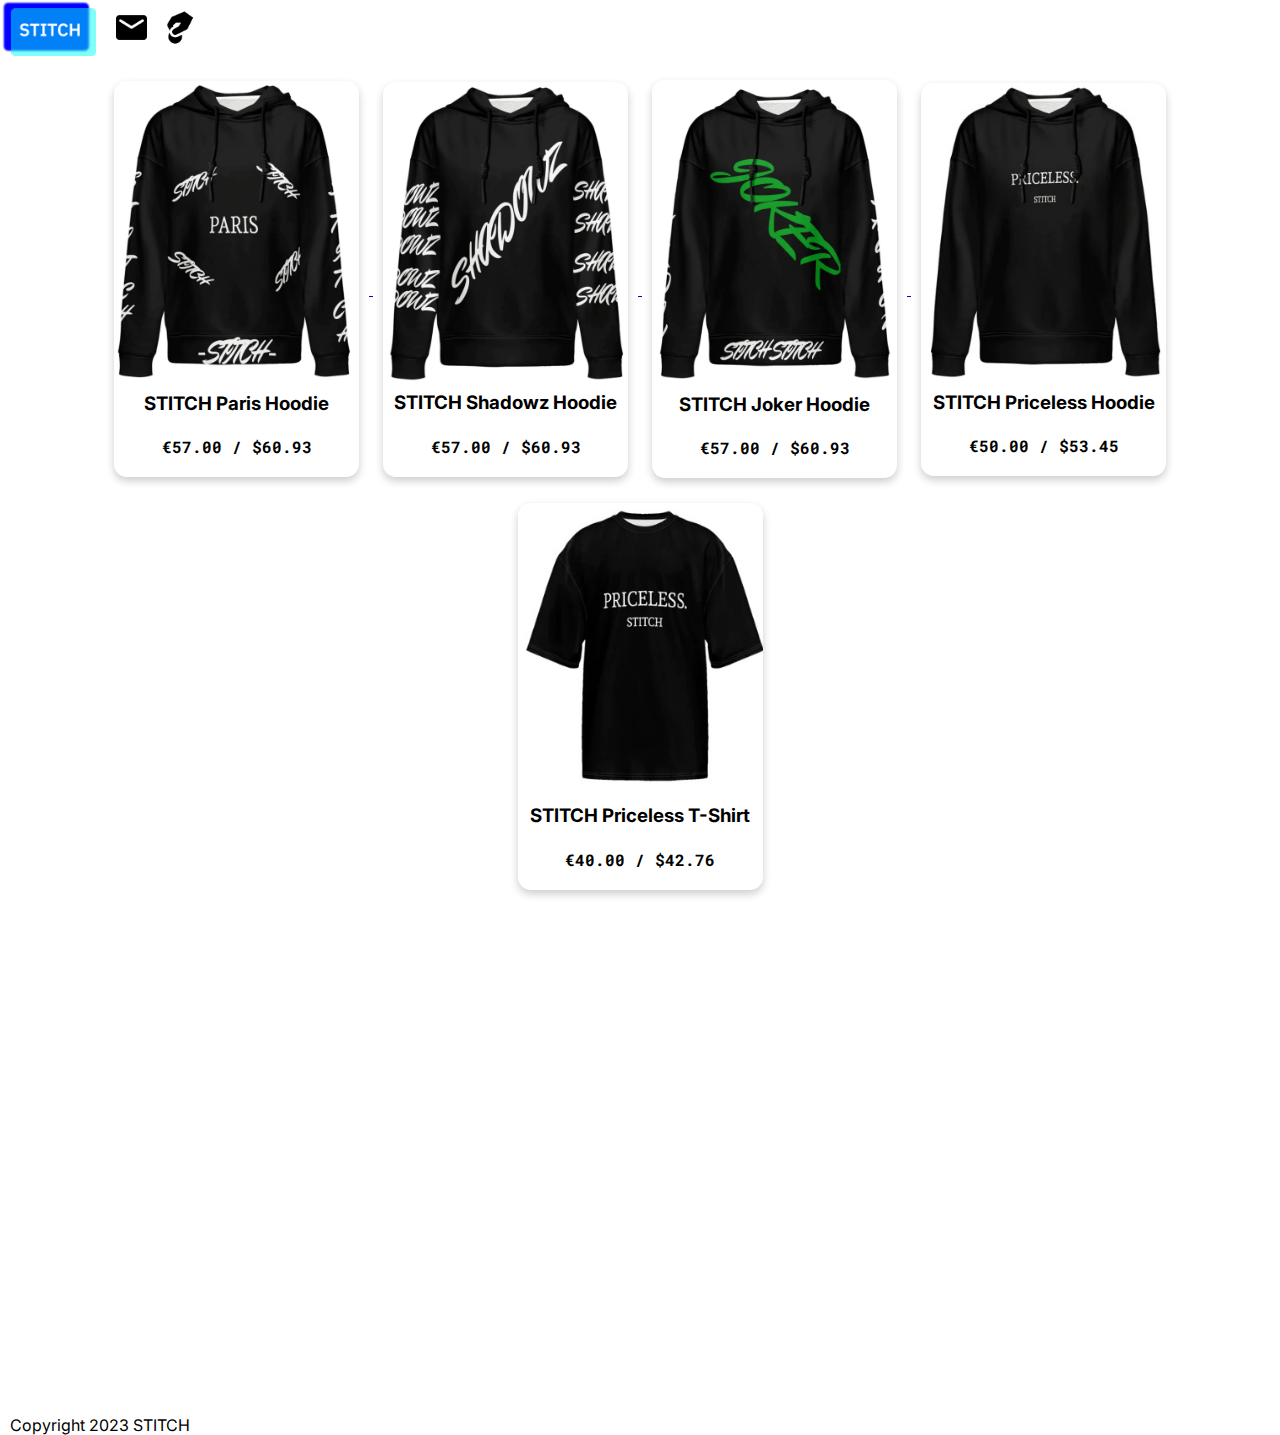
==== index.html @ bed95bb3 "Lots of price changes" ====
<!DOCTYPE html>
<html>

<head>
  <meta charset="utf-8">
  <meta name="viewport" content="width=device-width">
  <title>STITCH</title>
  <link href="style.css" rel="stylesheet" type="text/css" />
  <link rel="icon" type="image/x-icon" href="images/favicon.png">
</head>

<body>
<!-- Navbar	 -->
	<div class=navbar>
		<a href="index.html">
			<img class="banner" src="images/logo.png"  onerror="this.onerror=null; this.src='images/defaults/defaultDarkSmall.png'" alt="Home" title="Open the Home page"></a>
		<!-- <a class="navbarText" href="about.html">
			<img class="navBarIcon" src="images/about.png" alt="About Us" title="About us"></a>
		<a class="navbarText" href="newsletter.html">
			<img class="navBarIcon" src="images/letter.png" title="Newsletter" alt="Newsletter"></a> -->
		<a class="navbarText" href="mailto:johnpbiggerstaff@gmail.com?subject=STITCH Support">
			<img class="navBarIcon" src="images/mail.png" title="Contact Us" alt="Contact Us"></a>	
		<a class="navbarText" href="https://donate.stripe.com/aEUdT4bKPdYBgAEbIL">
			<img class="navBarIcon" src="images/donate.png" title="Donate" alt="Donate"></a>		
	</div>

<!-- Home Page -->
<div class="homepage">
<!-- Products -->
	<a href="store/paris-hoodie.html">
		<div class="card">
			<img class="card" alt="STITCH Paris Hoodie" title="STITCH Paris Hoodie" src="products/paris-hoodie.png">
			<h3 class="card">STITCH Paris Hoodie</h3>
			<h4 class="card">€57.00 / $60.93</h4>
		</div>
	</a>

	<a href="store/shadowz-hoodie.html">
		<div class="card">
			<img class="card" alt="STITCH Shadowz Hoodie" title="STITCH Shadowz Hoodie" src="products/shadowz-hoodie.png">
			<h3 class="card">STITCH Shadowz Hoodie</h3>
			<h4 class="card">€57.00 / $60.93</h4>
		</div>
	</a>

	<a href="store/joker-hoodie.html">
		<div class="card">
			<img class="card" alt="STITCH Joker Hoodie" title="STITCH Joker Hoodie" src="products/joker-hoodie.png">
			<h3 class="card">STITCH Joker Hoodie</h3>
			<h4 class="card">€57.00 / $60.93</h4>
		</div>
	</a>

	<a href="store/priceless-hoodie.html">
		<div class="card">
			<img class="card" alt="STITCH Priceless Hoodie" title="STITCH Priceless Hoodie" src="products/priceless-hoodie.jpeg">
			<h3 class="card">STITCH Priceless Hoodie</h3>
			<h4 class="card">€50.00 / $53.45</h4>
		</div>
	</a>

	<a href="store/priceless-t-shirt.html">
		<div class="card">
			<img class="card" alt="STITCH Priceless T-Shirt" title="STITCH Priceless T-Shirt" src="products/priceless-t-shirt.jpeg">
			<h3 class="card">STITCH Priceless T-Shirt</h3>
			<h4 class="card">€40.00 / $42.76</h4>
		</div>
	</a>
</div>
	
</body>

<!-- 	Footer -->
<div class="footer">
	<footer class="footer">
		<span class="footer">Copyright 2023 STITCH</span>
	</footer>
</div>

</html>
---- style.css ----
@import url('https://fonts.googleapis.com/css2?family=Bebas+Neue&family=Comfortaa:wght@300;400;600;700&family=Inter:wght@100;500;900&family=Lato:wght@100;400;700&family=Montserrat:wght@100;400;500&family=Noto+Sans+Display:wght@100;400;600&family=Righteous&family=Roboto+Mono:wght@100;400;600&family=Teko:wght@400;600;700&display=swap');

html {
  height: 100%;
  width: 100%;
}

body {
	margin: 0px;
}

ul {
  list-style-position: inside;
}

.bold {
	font-weight: bold;
}

/* Navbar */
.navbar {
	z-index: 1000;
  position: fixed;
	top: -1px;
	width: 100%;
	height: 60px;
/* 	height: 8%; */
	margin-bottom: 20px;
	text-align: left;
	vertical-align: middle;
	background-color: white;
/* 	opacity: 1; */
}

img.banner {
	margin-top: 2px;
	margin-left: 2px;
	width: auto;
	height: 55px;
	margin-right: 13px;
	opacity: 1;
	transition: 0.5s;
	vertical-align: middle;
}

img.banner:hover {
	opacity: 0.6;
	transition: 0.5s;
  height: 57px;
  width: auto;
}

.navBarIcon {
	color: #4c00ff;
	transition: 0.5s;
	opacity: 1;
	transition: 0.5s;
	vertical-align: middle;
	height: 37px;
	width: auto;
	margin-right: 7px;
}

.navBarIcon:hover {
	color: #00aaff;
	transition: 0.5s;
	opacity: 0.6;
	transition: 0.5s;
}

@media screen and (max-width: 690px) {
	.navbarIcon {margin-right: 15px;}
	.navbar {text-align: center;}
}

/* Footer */
div.footer {
	margin-bottom: 50px;
}

footer.footer {
	margin: 10px;
	margin-top: 500px
}

span.footer {
	font-family: "Inter";
}

/* Home page */
div.homepage {
	margin-top: 80px;	
	text-align: center;
}

/* Card */
div.card {
	display: inline-block;
  box-shadow: 0 4px 8px 0 rgba(0, 0, 0, 0.2);
	transition: 0.4s;
 	width: 245px;
  transition: 0.5s;
  height: auto;
  transition: 0.5s;
	text-align: center;
  margin: auto;
	margin-left: 10px;
	margin-right: 10px;
  font-family: arial;
	border-radius: 13px;
	margin-bottom: 25px;
	opacity: 1;
	transition: 0.5s;
  vertical-align: middle;

}

div.card:hover, .div.card:focus, .div.card:active {
  box-shadow: 0 6px 9px 0 rgba(0, 0, 0, 0.4);
	transition: 0.4s;
	opacity: 0.8;
	transition: 0.3s;
  width: 240px;
  transition: 0.5s;
  height: auto;
  transition: 0.5s;
  
}

img.card {
	width: 100%;
	height: auto;
	border-radius: 13px;
	border-bottom-width: 7px;
	border-color: black;
	box-shadow: 0 0px 0px 0 rgba(0, 0, 0, 0);
}

h3.card {
	font-family: "Inter";
	margin-top: 5px;
	margin-bottom: 5px;
	color: black;
}

h4.card {
	font-family: "roboto mono";
	margin-left: 5px;
	margin-right: 5px;
	color: black;
	margin-bottom: 20px;
}

/* 404 */
.pageNotFound {
	margin-top: 80px;
	text-align: center;
	font-family: "Inter";
}

h1.pageNotFound {
	margin-bottom: -50px;	
}

img.pageNotFound {
	margin-top: 10px;
	width: 180px;
	height: auto;
	border-radius: 10px;
}

/* Product Page */
.product {
	text-align: center;
	font-family: "Inter";
}

div.product {
	margin-top: 80px;
}

br.product {
	margin-top: 30px;
	margin-bottom: 15px;
}

button.product {
	width: 120px;
	transition: 0.4s;
	height: 40px;
	transition: 0.4s;
	/* background: linear-gradient(101.11deg, #006eff 41.79%, rgba(173, 0, 255, 0.4) 106.02%); */
	background-color: blue;
	box-shadow: 1px 3px 7px 2px rgba(255, 255, 255, 0.2);
	transition: 0.5s;
	border-radius: 10px;
	border: none;
	color: white;
	margin-left: 20px;
	font-family: "Montserrat";
	margin-bottom: 15px;
}

button.product:hover {
	box-shadow: 1px 3px 7px 2px rgba(255, 255, 255, 0.4);
	transition: 0.5s;
	cursor: pointer;
	opacity: 0.7;
	transition: 0.5s;
	width: 125px;
	transition: 0.4s;
	height: 45px;
	transition: 0.4s;
}

img.product {
	margin-bottom: 15px;
	border-radius: 15px;
  height: 450px;
  width: auto;
}

img.product-rules {
  height: 39px;
  width: auto;
}
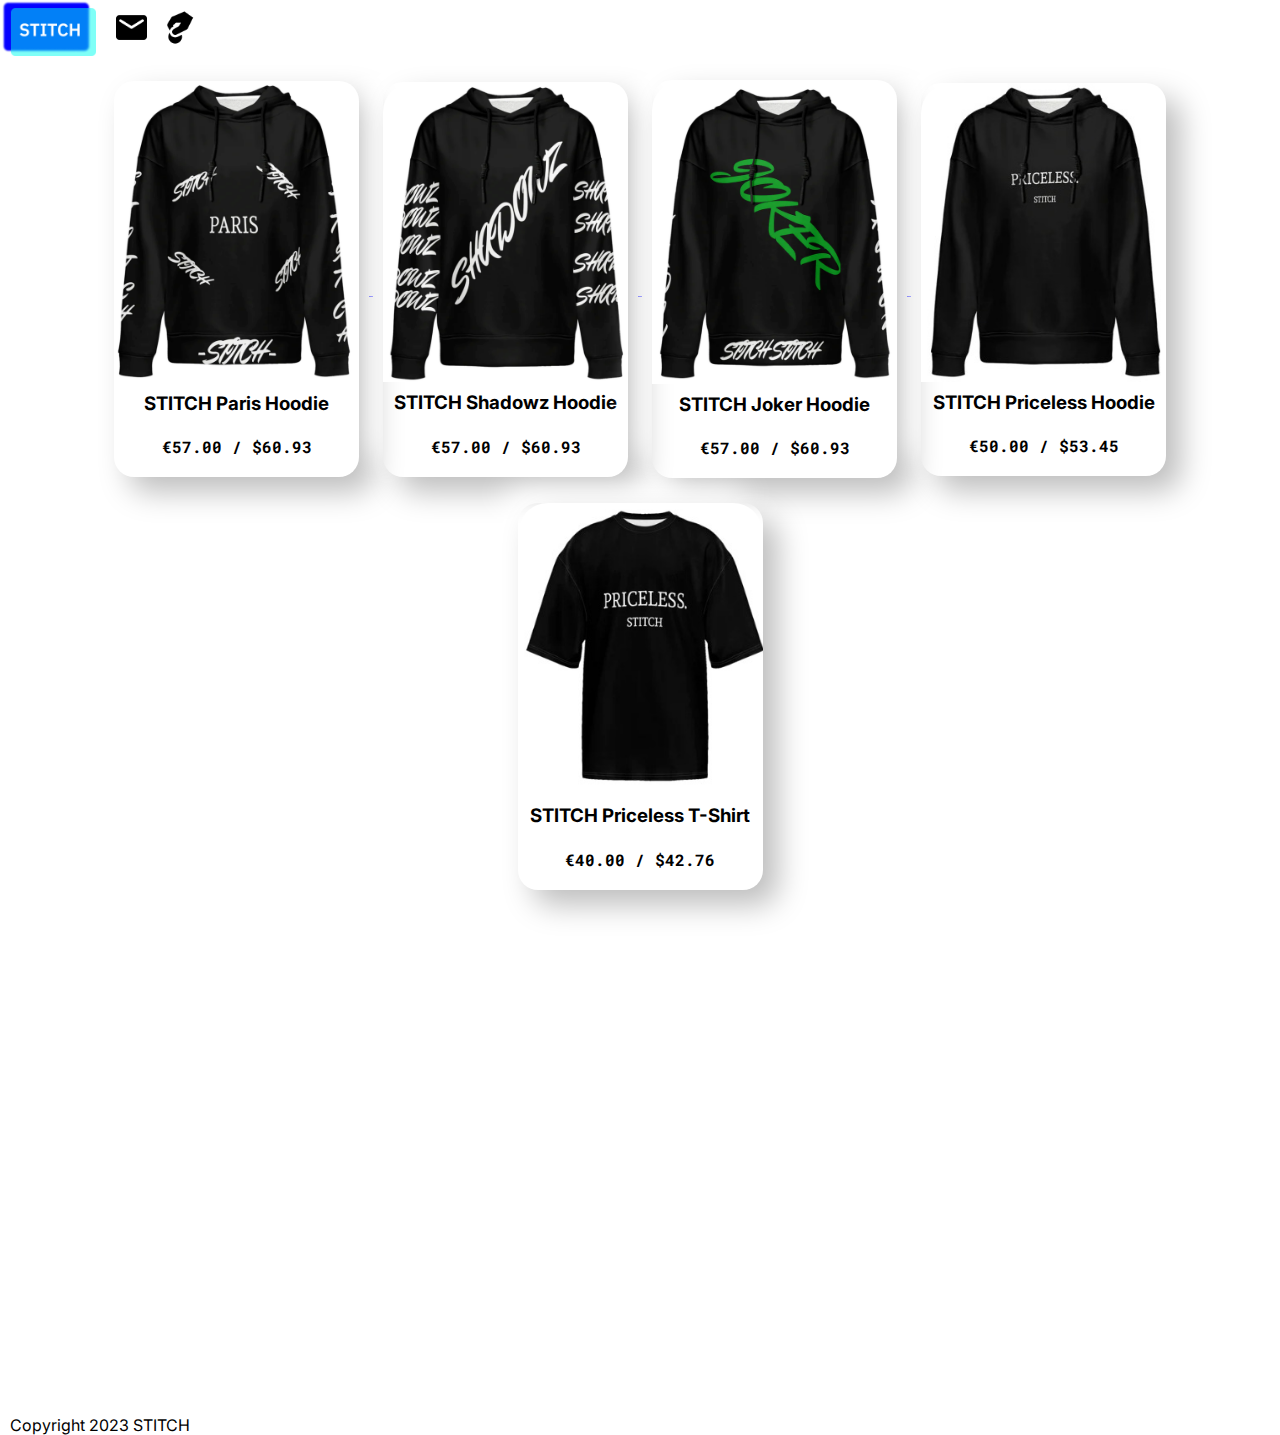
==== commit b37d6f2f: "New cards" ====
--- a/index.html
+++ b/index.html
@@ -66,6 +66,7 @@
 			<h4 class="card">€40.00 / $42.76</h4>
 		</div>
 	</a>
+
 </div>
 	
 </body>
--- a/style.css
+++ b/style.css
@@ -96,44 +96,47 @@
 /* Card */
 div.card {
 	display: inline-block;
-  box-shadow: 0 4px 8px 0 rgba(0, 0, 0, 0.2);
-	transition: 0.4s;
+  box-shadow: 15px 15px 30px #bebebe, -15px -15px 30px #ffffff;
+  transition: 0.3s;
  	width: 245px;
-  transition: 0.5s;
   height: auto;
-  transition: 0.5s;
 	text-align: center;
   margin: auto;
 	margin-left: 10px;
 	margin-right: 10px;
   font-family: arial;
-	border-radius: 13px;
+	border-radius: 20px;
+  transition: 0.3s;
 	margin-bottom: 25px;
 	opacity: 1;
-	transition: 0.5s;
   vertical-align: middle;
-
 }
 
 div.card:hover, .div.card:focus, .div.card:active {
-  box-shadow: 0 6px 9px 0 rgba(0, 0, 0, 0.4);
-	transition: 0.4s;
-	opacity: 0.8;
-	transition: 0.3s;
-  width: 240px;
-  transition: 0.5s;
-  height: auto;
-  transition: 0.5s;
-  
+ box-shadow: 20px 20px 60px #bebebe, -20px -20px 60px #ffffff;
+  transition: 0.3s;
+	border-radius: 30px;
+  transition: 0.3s;
 }
 
 img.card {
 	width: 100%;
 	height: auto;
-	border-radius: 13px;
+	/* border-radius: 13px; */
+  border-top-left-radius: 20px;
+  transition: 0.3s;
+  border-top-right-radius: 20px;
+  transition: 0.3s;
 	border-bottom-width: 7px;
 	border-color: black;
 	box-shadow: 0 0px 0px 0 rgba(0, 0, 0, 0);
+}
+
+img.card {
+  border-top-left-radius: 30px;
+  transition: 0.3s;
+  border-top-right-radius: 30px;
+  transition: 0.3s;  
 }
 
 h3.card {
@@ -213,6 +216,12 @@
 	transition: 0.4s;
 }
 
+
+span.product {
+  padding-left: 60px;
+  padding-right: 30px;
+}
+
 img.product {
 	margin-bottom: 15px;
 	border-radius: 15px;
@@ -223,4 +232,9 @@
 img.product-rules {
   height: 39px;
   width: auto;
+}
+
+img.product-sizing {
+  height: 270px;
+  width: auto;
 }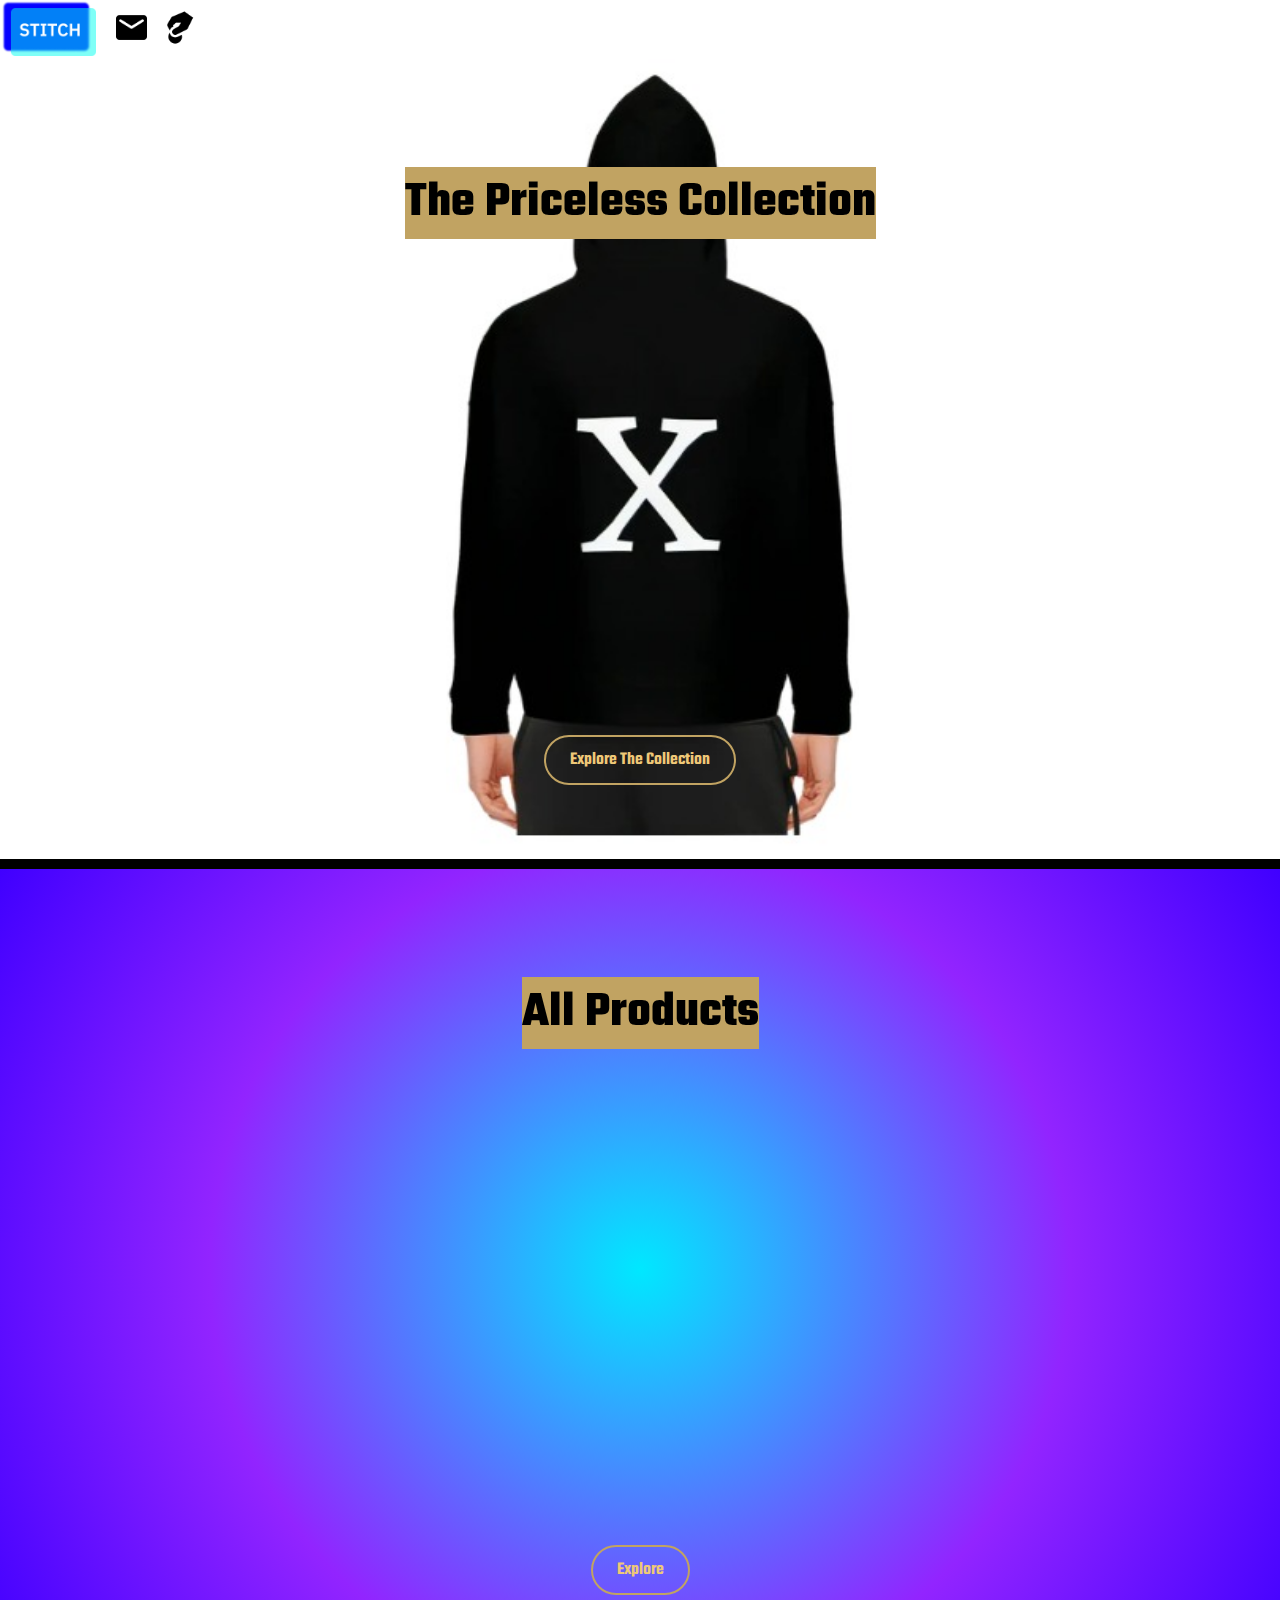
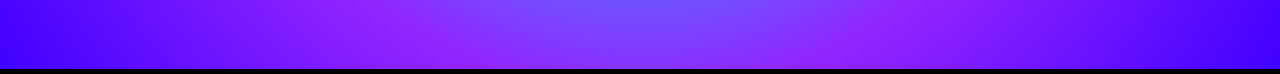
==== commit f2ba20e5: "Priceless" ====
--- a/index.html
+++ b/index.html
@@ -25,57 +25,23 @@
 	</div>
 
 <!-- Home Page -->
-<div class="homepage">
-<!-- Products -->
-	<a href="store/paris-hoodie.html">
-		<div class="card">
-			<img class="card" alt="STITCH Paris Hoodie" title="STITCH Paris Hoodie" src="products/paris-hoodie.png">
-			<h3 class="card">STITCH Paris Hoodie</h3>
-			<h4 class="card">€57.00 / $60.93</h4>
-		</div>
-	</a>
-
-	<a href="store/shadowz-hoodie.html">
-		<div class="card">
-			<img class="card" alt="STITCH Shadowz Hoodie" title="STITCH Shadowz Hoodie" src="products/shadowz-hoodie.png">
-			<h3 class="card">STITCH Shadowz Hoodie</h3>
-			<h4 class="card">€57.00 / $60.93</h4>
-		</div>
-	</a>
-
-	<a href="store/joker-hoodie.html">
-		<div class="card">
-			<img class="card" alt="STITCH Joker Hoodie" title="STITCH Joker Hoodie" src="products/joker-hoodie.png">
-			<h3 class="card">STITCH Joker Hoodie</h3>
-			<h4 class="card">€57.00 / $60.93</h4>
-		</div>
-	</a>
-
-	<a href="store/priceless-hoodie.html">
-		<div class="card">
-			<img class="card" alt="STITCH Priceless Hoodie" title="STITCH Priceless Hoodie" src="products/priceless-hoodie.jpeg">
-			<h3 class="card">STITCH Priceless Hoodie</h3>
-			<h4 class="card">€50.00 / $53.45</h4>
-		</div>
-	</a>
-
-	<a href="store/priceless-t-shirt.html">
-		<div class="card">
-			<img class="card" alt="STITCH Priceless T-Shirt" title="STITCH Priceless T-Shirt" src="products/priceless-t-shirt.jpeg">
-			<h3 class="card">STITCH Priceless T-Shirt</h3>
-			<h4 class="card">€40.00 / $42.76</h4>
-		</div>
-	</a>
-
-</div>
-	
-</body>
-
-<!-- 	Footer -->
-<div class="footer">
-	<footer class="footer">
-		<span class="footer">Copyright 2023 STITCH</span>
-	</footer>
-</div>
-
-</html>+<br>
+<br>
+<br>
+<section class="collection">
+  <h1 class="collection">The Priceless Collection</h1>
+  <div></div>
+  <br>
+  <a href="priceless.html">
+    <button class="collection">Explore The Collection</button>
+  </a>
+</section>
+  
+<section class="collection" style="background: radial-gradient(circle, rgba(0,232,255,1) 0%, rgba(146,36,255,1) 57%, rgba(64,0,255,1) 100%);">
+  <h1 class="collection">All Products</h1>
+  <div></div>
+  <br>
+  <a href="all-products.html">
+    <button class="collection">Explore</button>
+  </a>
+</section>--- a/style.css
+++ b/style.css
@@ -16,6 +16,55 @@
 .bold {
 	font-weight: bold;
 }
+
+a {
+  text-decoration: none;
+}
+
+button {
+  cursor: pointer;
+  position: relative;
+  padding: 10px 24px;
+  font-size: 18px;
+  color: rgb(238, 200, 119);
+  border: 2px solid rgb(193, 163, 98);
+  border-radius: 34px;
+  background-color: transparent;
+  transition: 0.8s;
+  font-weight: 600;
+  transition: all 0.8s cubic-bezier(0.23, 1, 0.320, 1);
+  overflow: hidden;
+}
+
+button::before {
+  content: '';
+  position: absolute;
+  inset: 0;
+  margin: auto;
+  width: 50px;
+  height: 50px;
+  border-radius: inherit;
+  scale: 0;
+  z-index: -1;
+  background-color: rgb(193, 163, 98);
+  transition: all 0.4s cubic-bezier(0.23, 1, 0.320, 1);
+}
+
+button:hover::before {
+  scale: 3;
+}
+
+button:hover {
+  color: #212121;
+  scale: 1.1;
+  box-shadow: 0 0px 20px rgba(193, 163, 98,0.4);
+  background-color: rgb(193, 163, 98);
+}
+
+button:active {
+  scale: 0.95;
+}
+
 
 /* Navbar */
 .navbar {
@@ -237,4 +286,32 @@
 img.product-sizing {
   height: 270px;
   width: auto;
+}
+
+/* Collections */
+section.collection {
+  text-align: center;
+  width: 100%;
+  height: 800px;
+  background: url(images/priceless-collection.jpeg);
+  background-repeat: no-repeat;
+  background-size: contain;
+  background-position: center;
+  display: grid;
+  align-items: center;
+  justify-content: center;
+  border-top: 5px solid black;
+  border-bottom: 5px solid black;
+}
+
+h1.collection {
+  background-color: rgb(193, 163, 98);
+  color: none;
+  font-family: "Teko";
+  font-size: 50px;
+}
+
+button.collection {
+  font-family: "Teko";
+  display: initial;
 }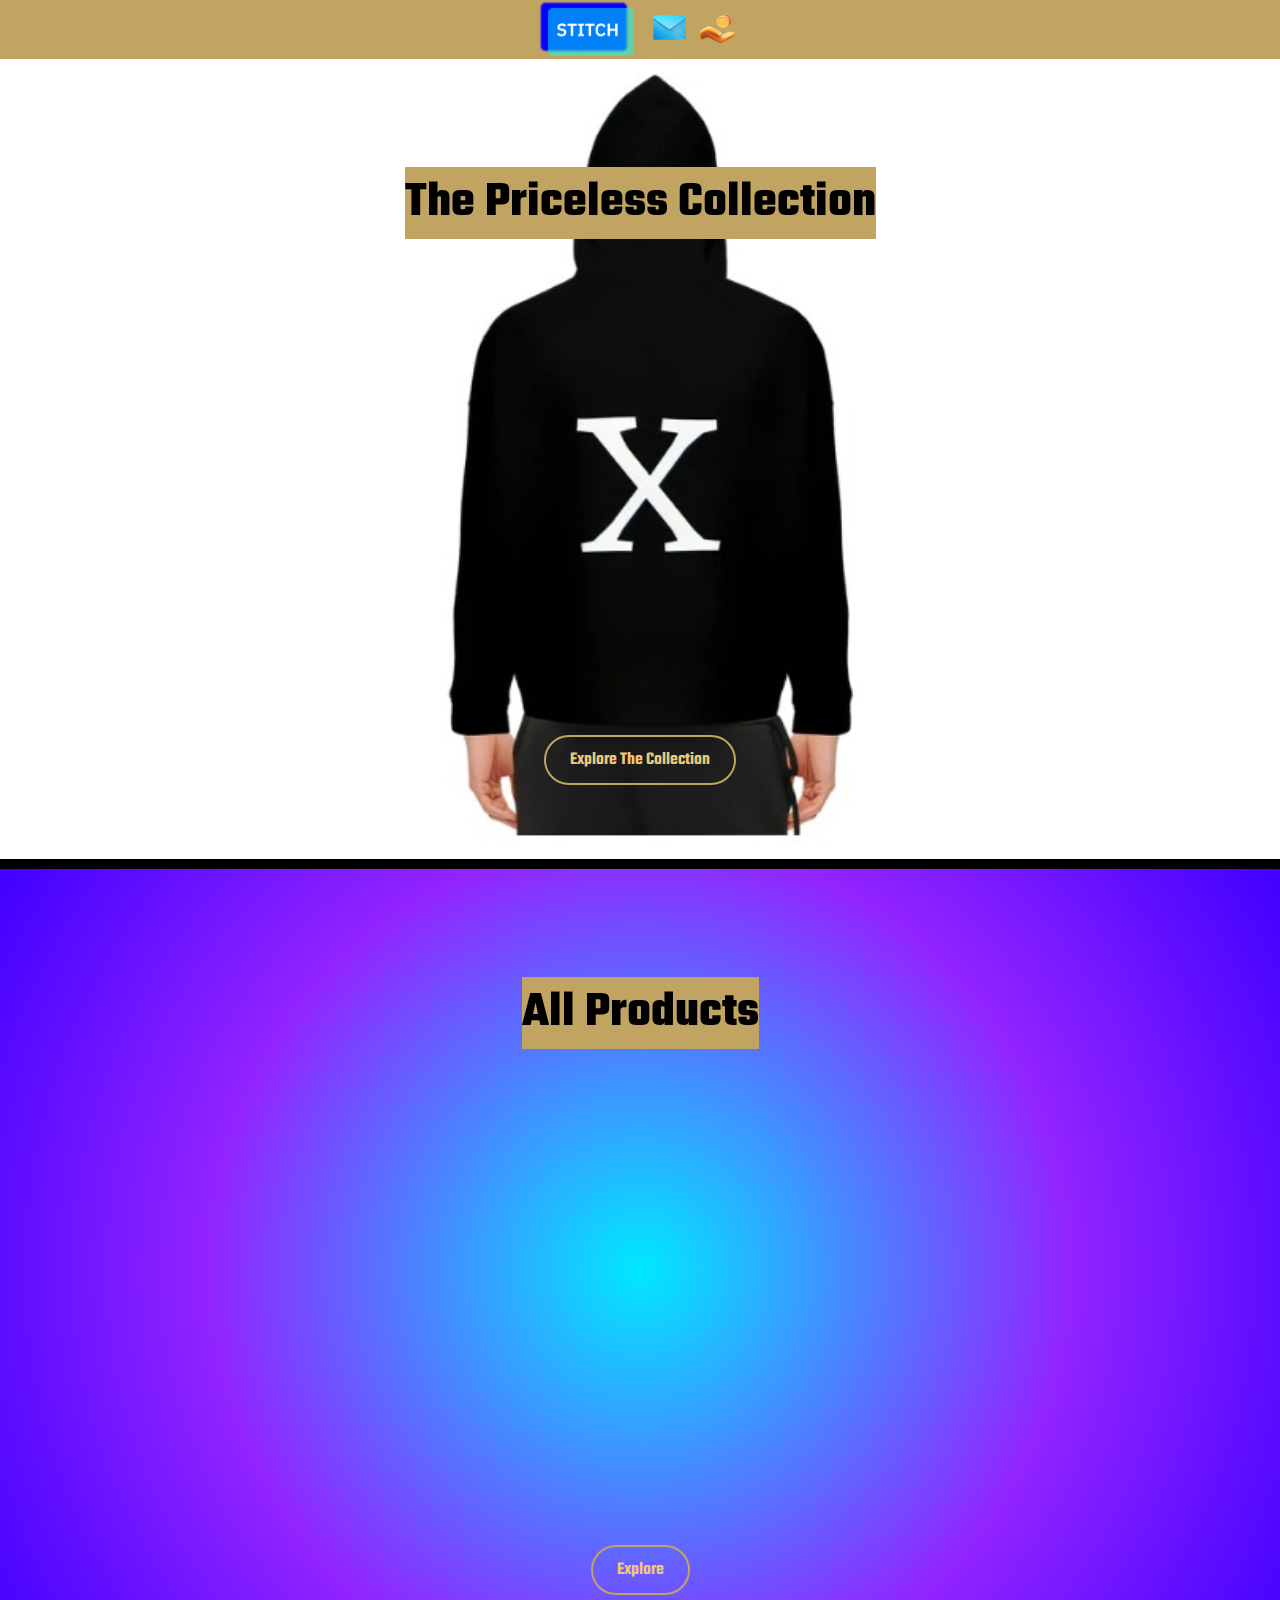
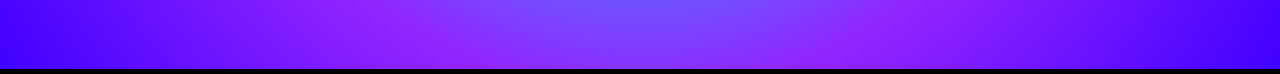
==== commit c6db5c13: "Updates" ====
--- a/index.html
+++ b/index.html
@@ -20,7 +20,7 @@
 			<img class="navBarIcon" src="images/letter.png" title="Newsletter" alt="Newsletter"></a> -->
 		<a class="navbarText" href="mailto:johnpbiggerstaff@gmail.com?subject=STITCH Support">
 			<img class="navBarIcon" src="images/mail.png" title="Contact Us" alt="Contact Us"></a>	
-		<a class="navbarText" href="https://donate.stripe.com/aEUdT4bKPdYBgAEbIL">
+		<a class="navbarText" href="https://donate.stripe.com/00g02e8yD7AdbgkeV5">
 			<img class="navBarIcon" src="images/donate.png" title="Donate" alt="Donate"></a>		
 	</div>
 
--- a/style.css
+++ b/style.css
@@ -70,14 +70,14 @@
 .navbar {
 	z-index: 1000;
   position: fixed;
+  text-align: center;
 	top: -1px;
 	width: 100%;
 	height: 60px;
 /* 	height: 8%; */
 	margin-bottom: 20px;
-	text-align: left;
 	vertical-align: middle;
-	background-color: white;
+	background-color: rgb(193, 163, 98);
 /* 	opacity: 1; */
 }
 
@@ -95,8 +95,7 @@
 img.banner:hover {
 	opacity: 0.6;
 	transition: 0.5s;
-  height: 57px;
-  width: auto;
+
 }
 
 .navBarIcon {
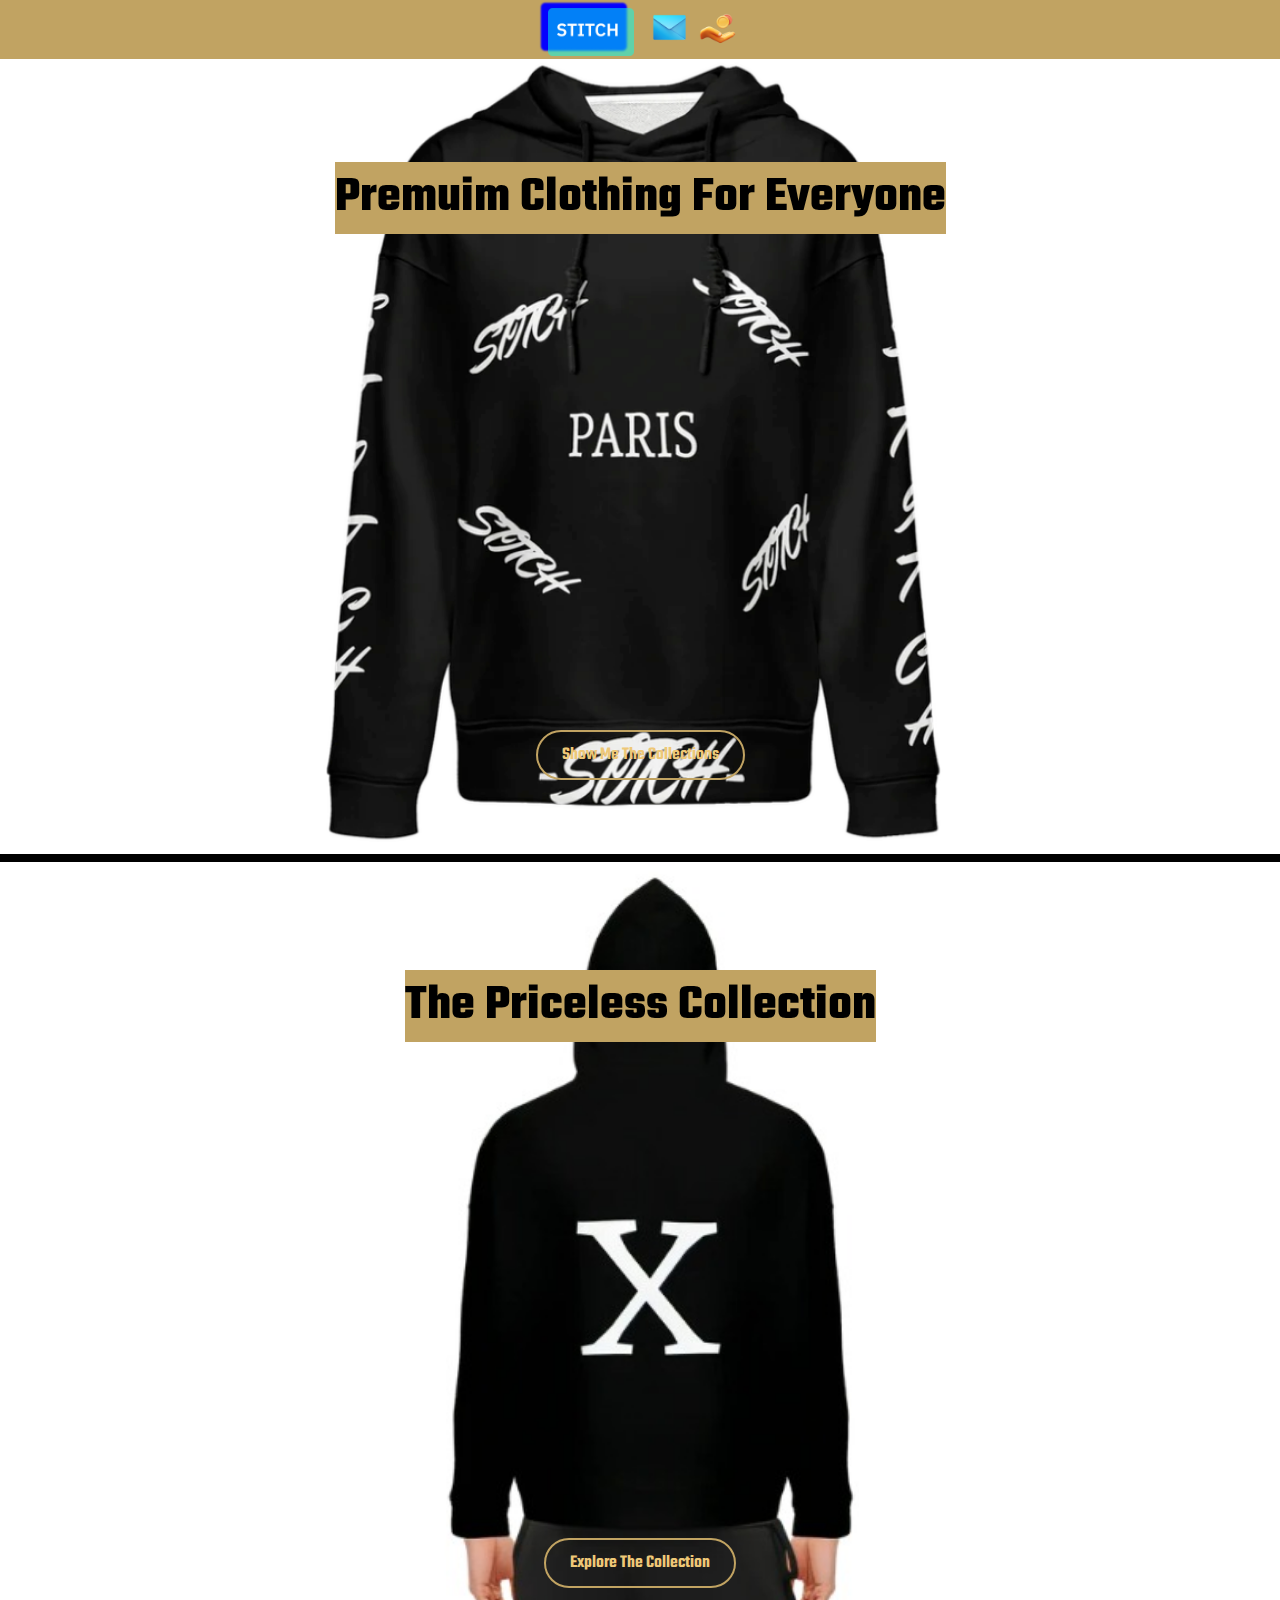
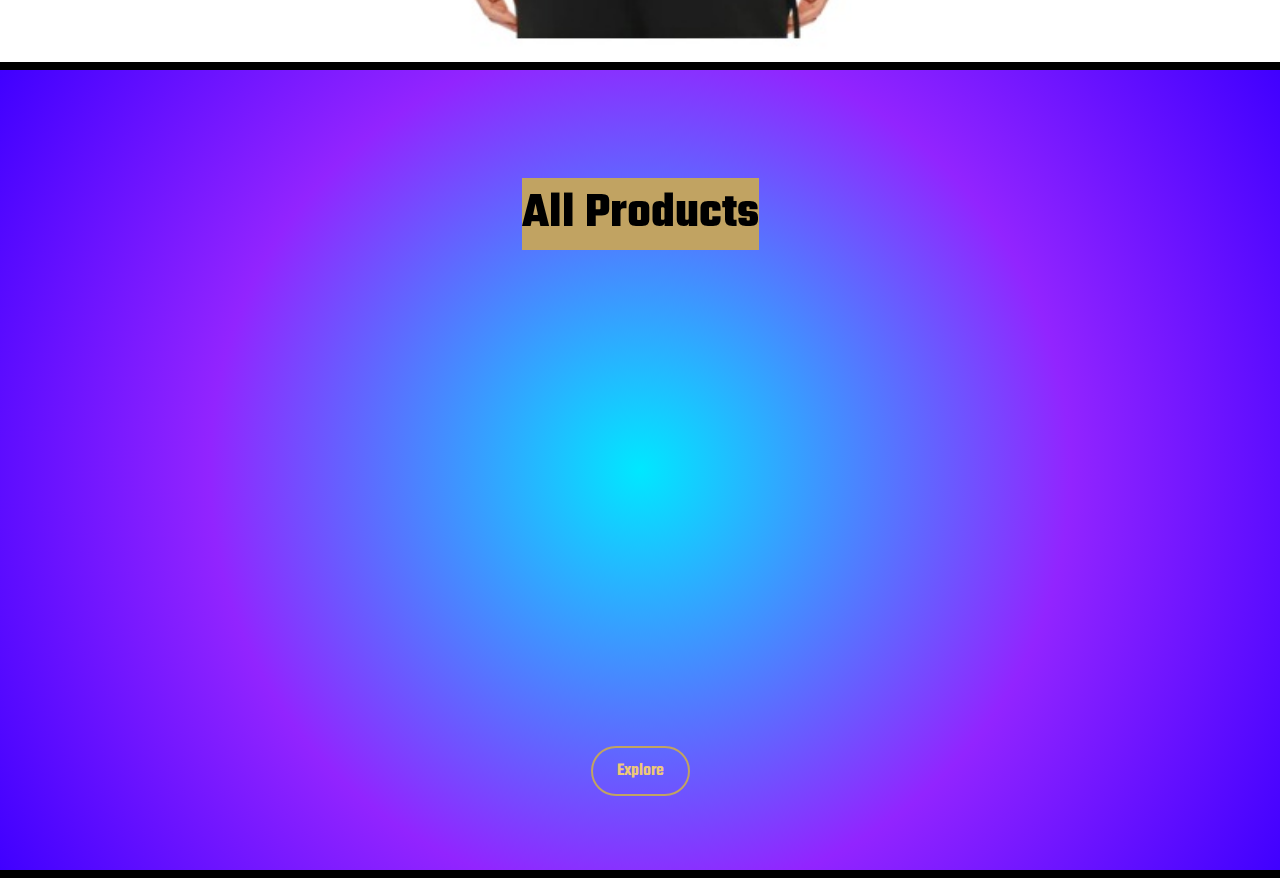
==== commit 8821ee0b: "Sections" ====
--- a/index.html
+++ b/index.html
@@ -28,7 +28,16 @@
 <br>
 <br>
 <br>
-<section class="collection">
+<section class="collection" style="background: url(products/paris-hoodie.png);background-repeat:no-repeat; background-size: contain;background-position: center;">
+  <h1 class="collection">Premuim Clothing For Everyone</h1>
+  <div></div>
+  <br>
+  <a href="#priceless">
+    <button class="collection">Show Me The Collections</button>
+  </a>
+</section>
+
+<section class="collection" id="priceless" style="background: url(images/priceless-collection.jpeg);background-repeat:no-repeat; background-size: contain;background-position: center;">
   <h1 class="collection">The Priceless Collection</h1>
   <div></div>
   <br>
--- a/style.css
+++ b/style.css
@@ -3,6 +3,7 @@
 html {
   height: 100%;
   width: 100%;
+  scroll-behavior: smooth;
 }
 
 body {
@@ -299,8 +300,7 @@
   display: grid;
   align-items: center;
   justify-content: center;
-  border-top: 5px solid black;
-  border-bottom: 5px solid black;
+  border-bottom: 8px solid black;
 }
 
 h1.collection {
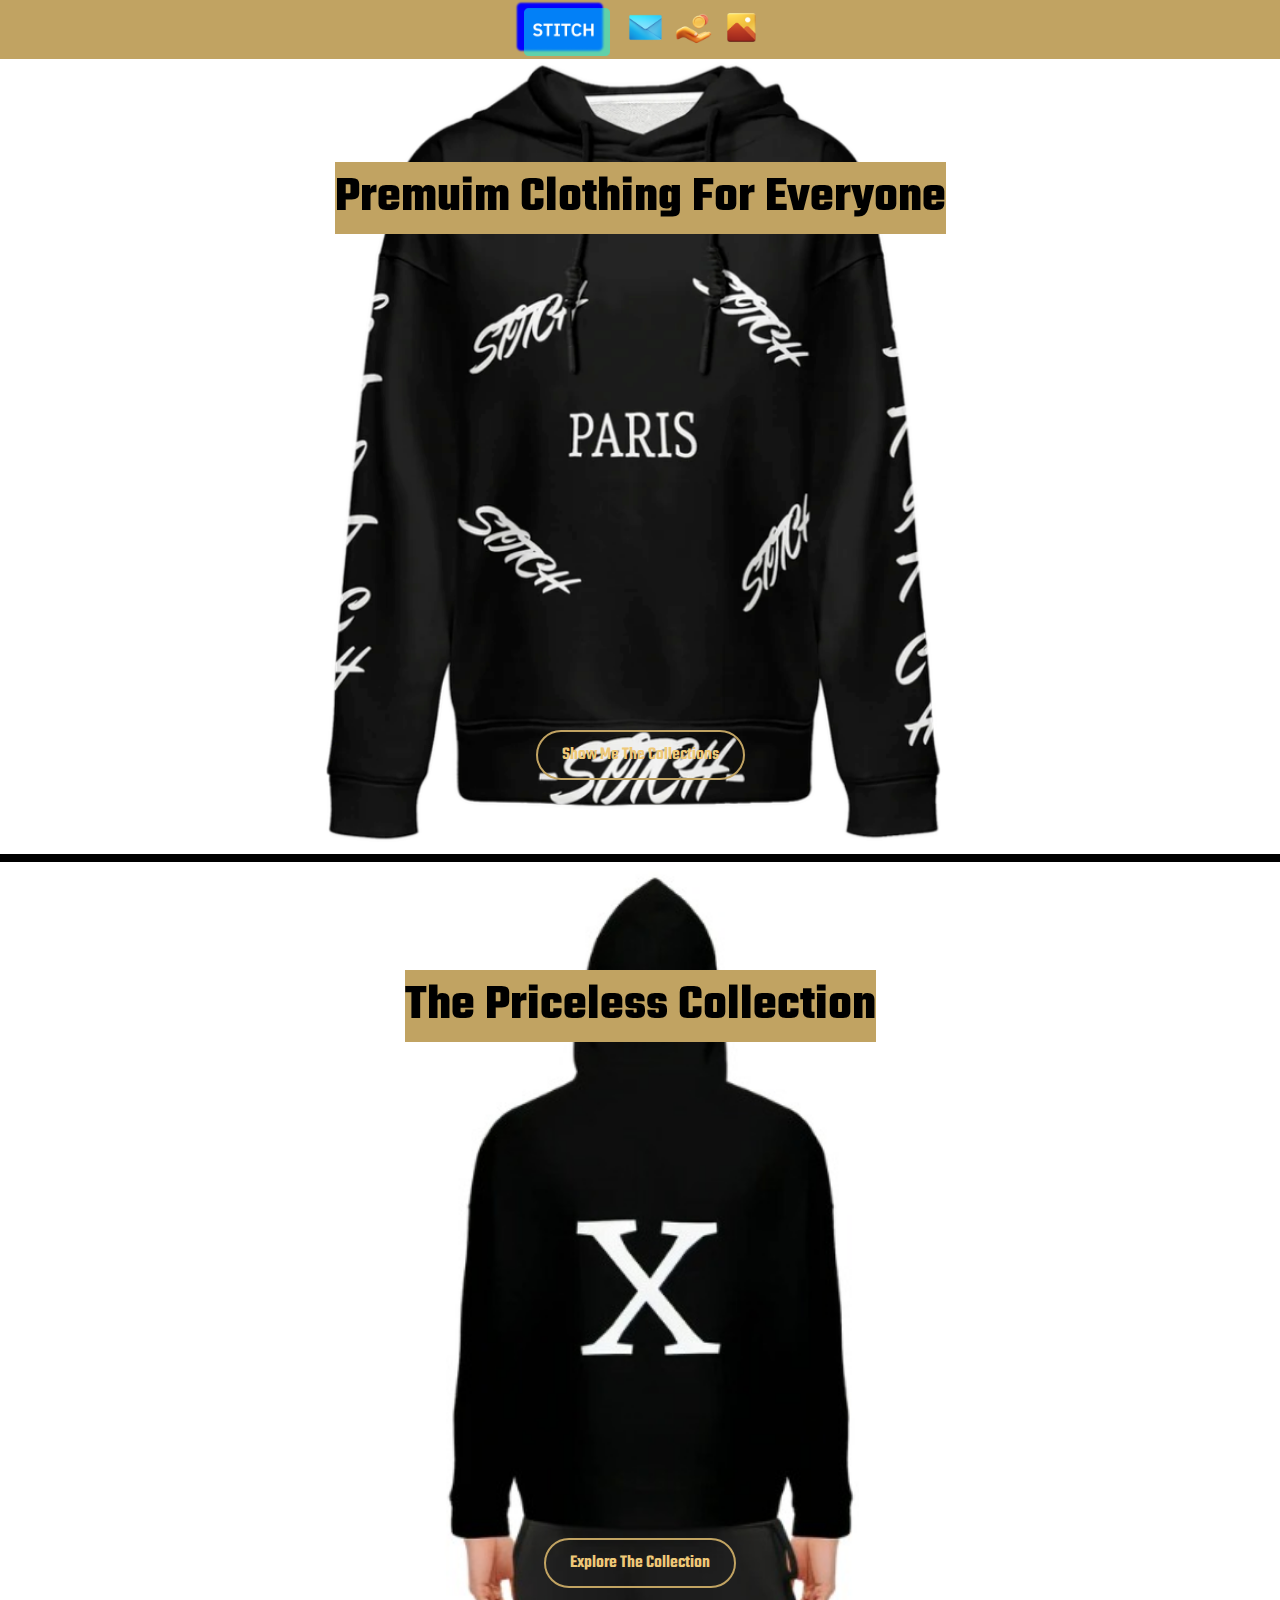
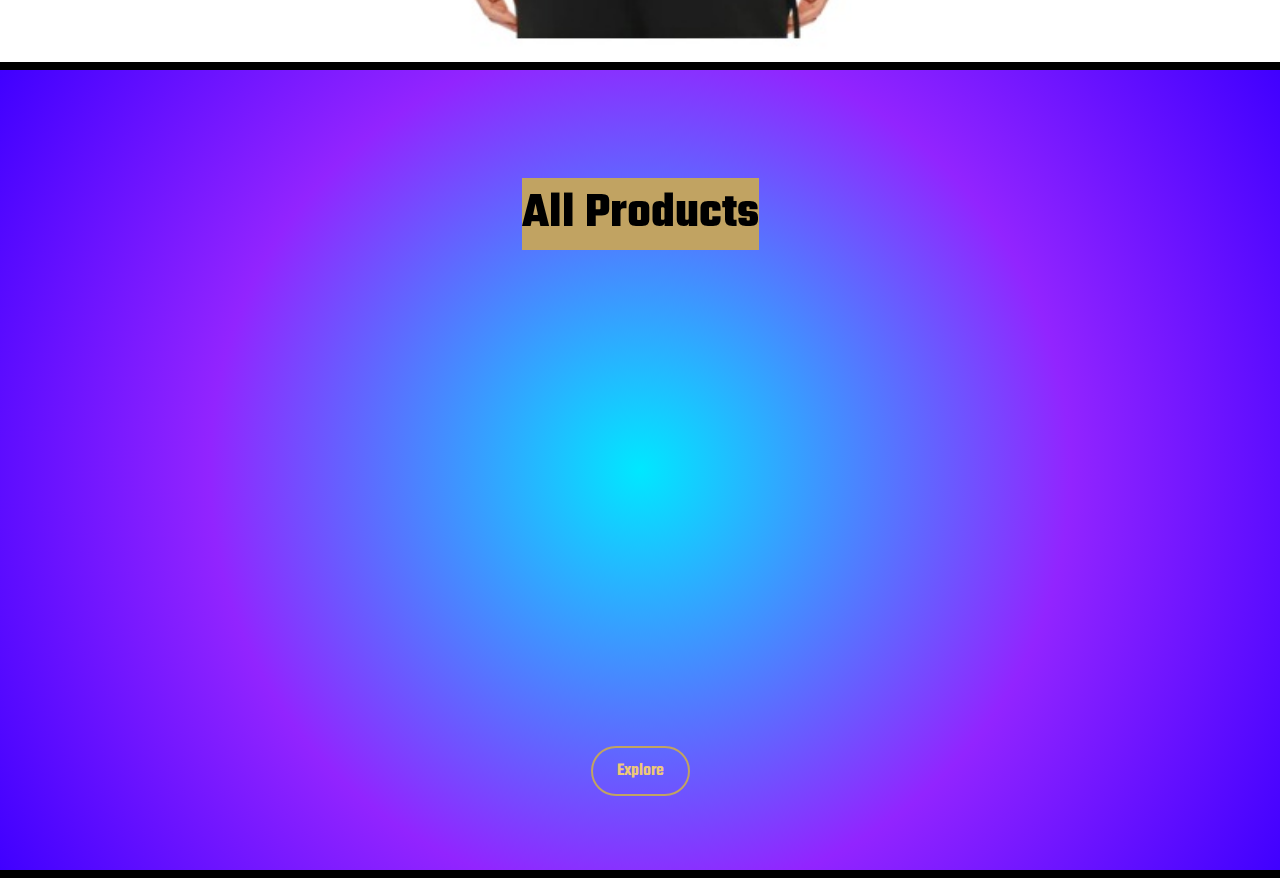
==== commit 7e93b837: "All Products" ====
--- a/index.html
+++ b/index.html
@@ -21,7 +21,9 @@
 		<a class="navbarText" href="mailto:johnpbiggerstaff@gmail.com?subject=STITCH Support">
 			<img class="navBarIcon" src="images/mail.png" title="Contact Us" alt="Contact Us"></a>	
 		<a class="navbarText" href="https://donate.stripe.com/00g02e8yD7AdbgkeV5">
-			<img class="navBarIcon" src="images/donate.png" title="Donate" alt="Donate"></a>		
+			<img class="navBarIcon" src="images/donate.png" title="Donate" alt="Donate"></a>	
+		<a class="navbarText" href="all-products.html">
+			<img class="navBarIcon" src="images/gallery.png" title="All Products" alt="All Products"></a>	
 	</div>
 
 <!-- Home Page -->
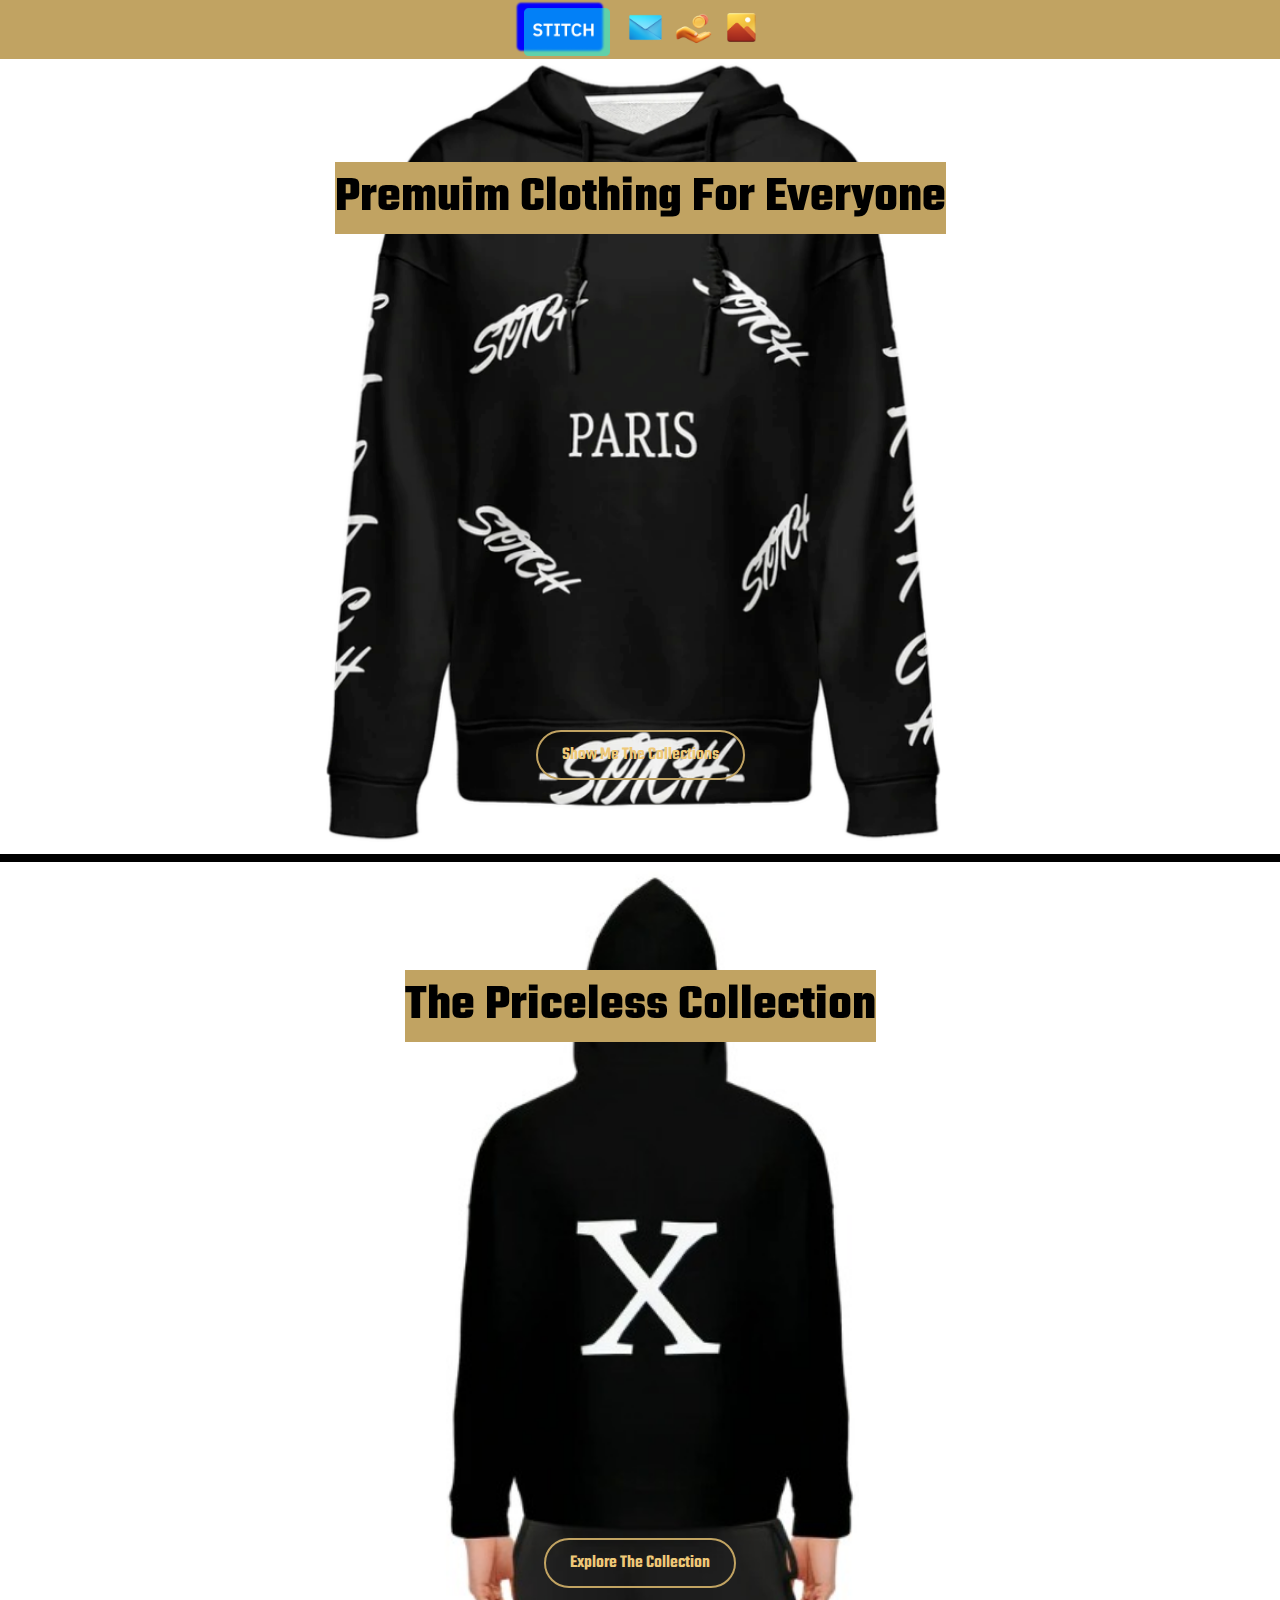
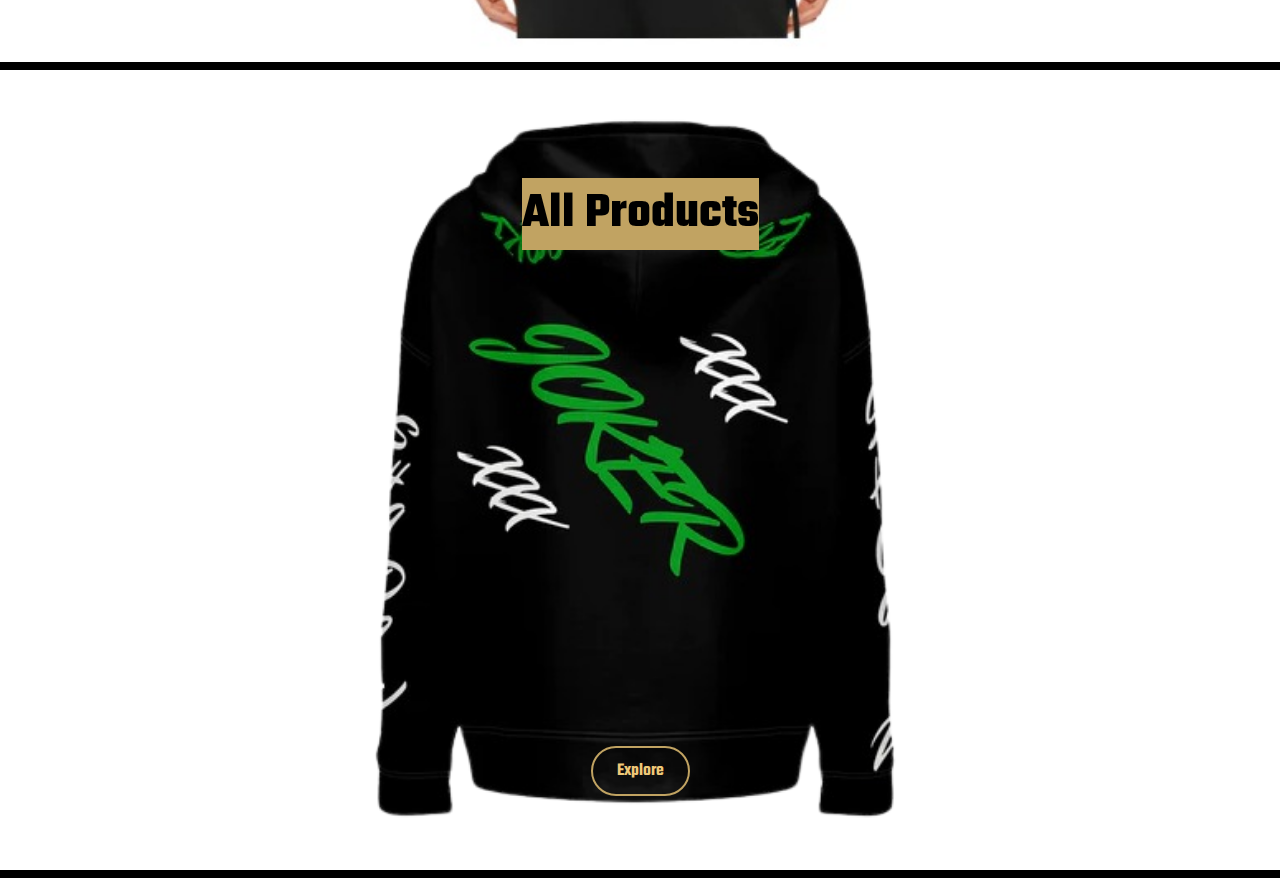
==== commit 62b34207: "All Products Image" ====
--- a/index.html
+++ b/index.html
@@ -48,7 +48,7 @@
   </a>
 </section>
   
-<section class="collection" style="background: radial-gradient(circle, rgba(0,232,255,1) 0%, rgba(146,36,255,1) 57%, rgba(64,0,255,1) 100%);">
+<section class="collection" style="background: url(images/all-products-collection.png);background-repeat:no-repeat; background-size: contain;background-position: center;">
   <h1 class="collection">All Products</h1>
   <div></div>
   <br>
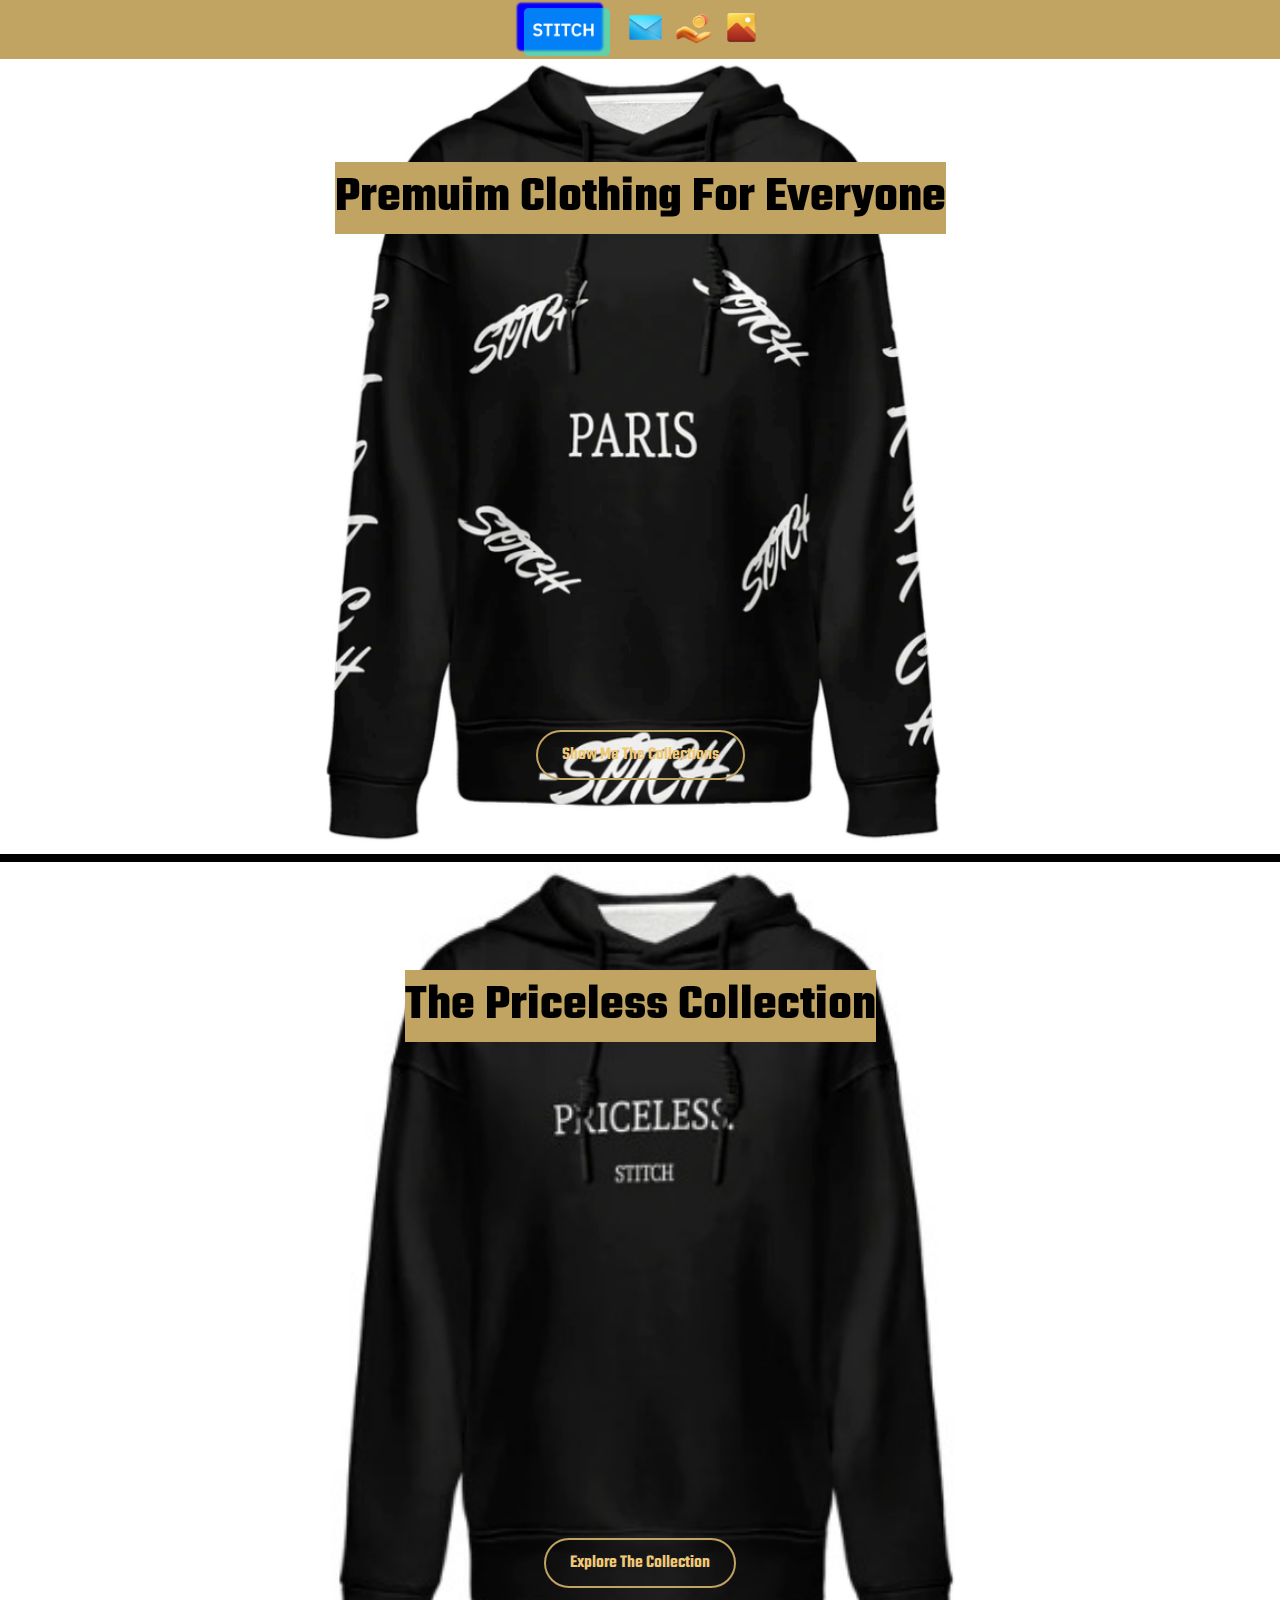
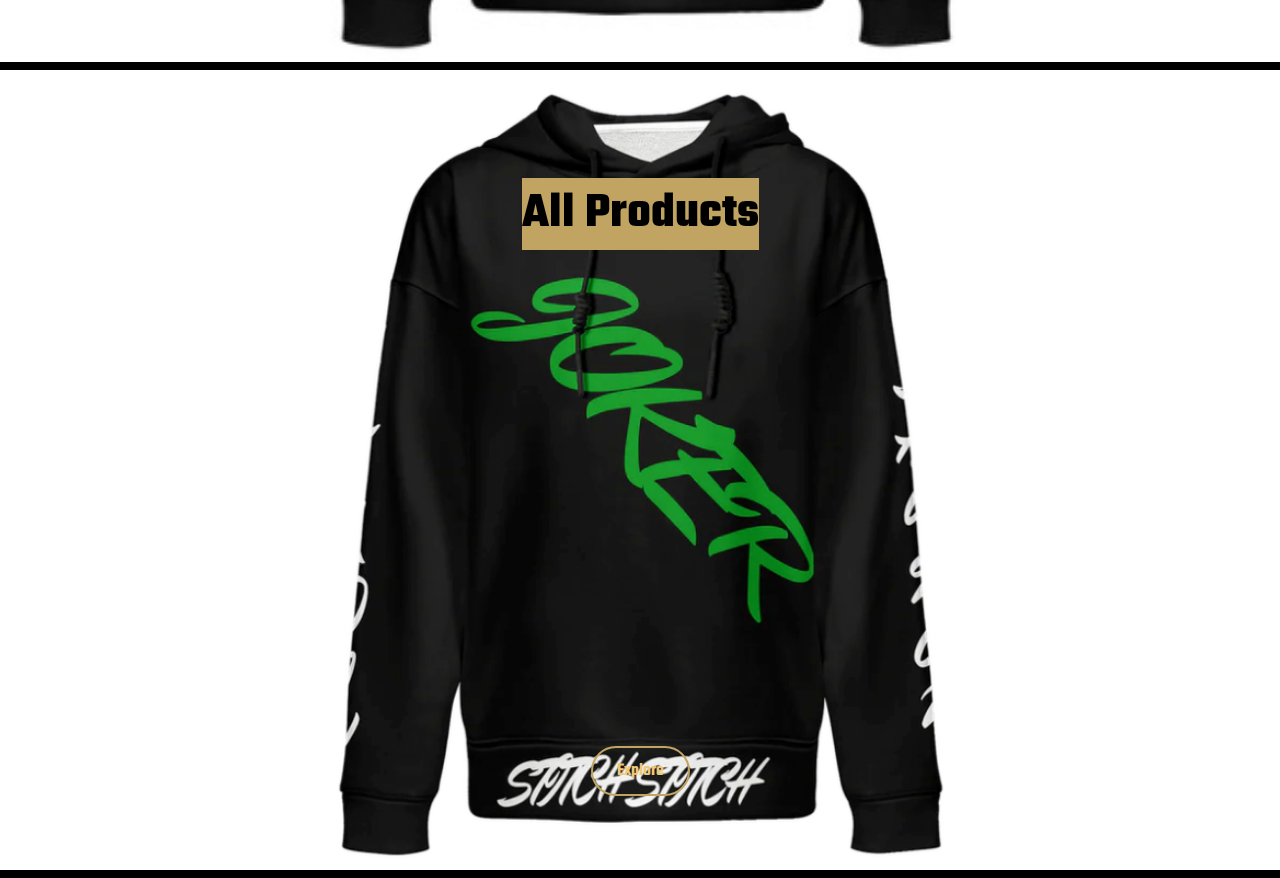
==== commit b40bbe38: "front" ====
--- a/index.html
+++ b/index.html
@@ -39,7 +39,7 @@
   </a>
 </section>
 
-<section class="collection" id="priceless" style="background: url(images/priceless-collection.jpeg);background-repeat:no-repeat; background-size: contain;background-position: center;">
+<section class="collection" id="priceless" style="background: url(products/priceless-hoodie.jpeg);background-repeat:no-repeat; background-size: contain;background-position: center;">
   <h1 class="collection">The Priceless Collection</h1>
   <div></div>
   <br>
@@ -48,7 +48,7 @@
   </a>
 </section>
   
-<section class="collection" style="background: url(images/all-products-collection.png);background-repeat:no-repeat; background-size: contain;background-position: center;">
+<section class="collection" style="background: url(products/joker-hoodie.png);background-repeat:no-repeat; background-size: contain;background-position: center;">
   <h1 class="collection">All Products</h1>
   <div></div>
   <br>
